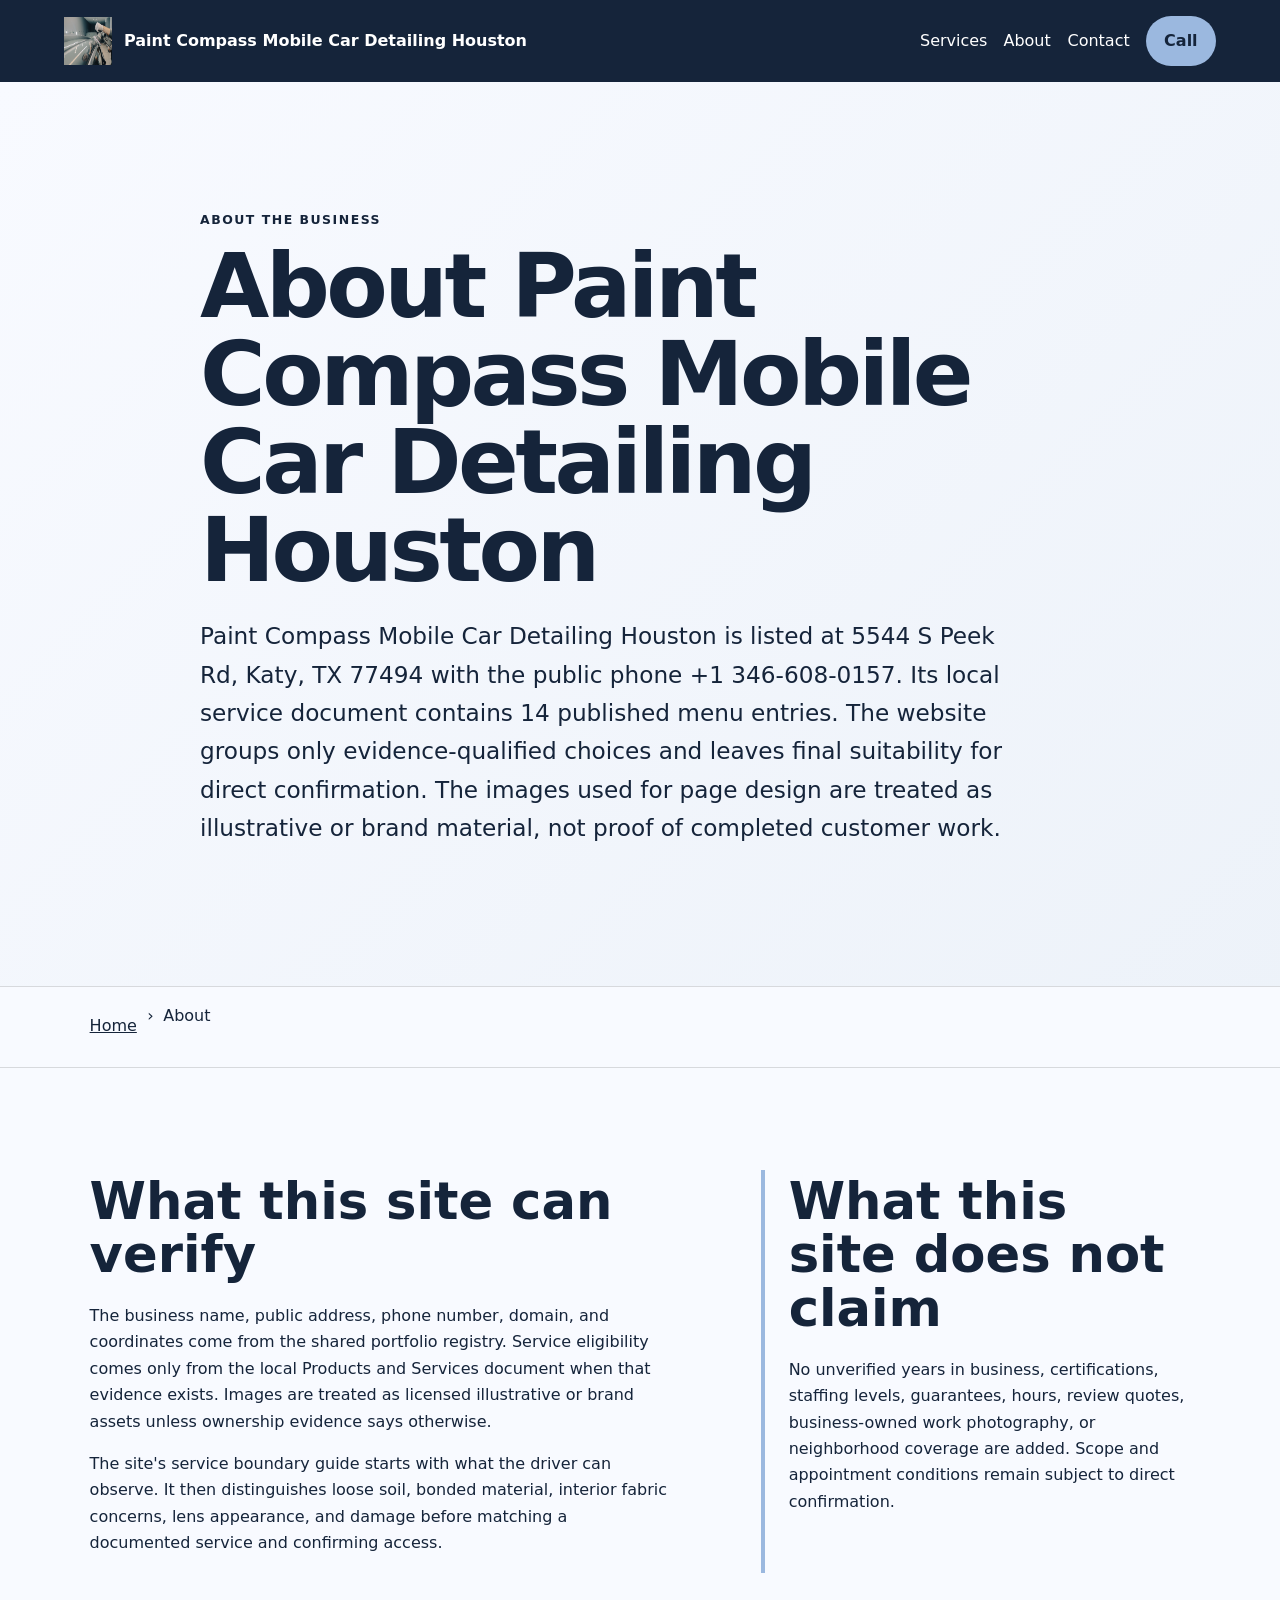
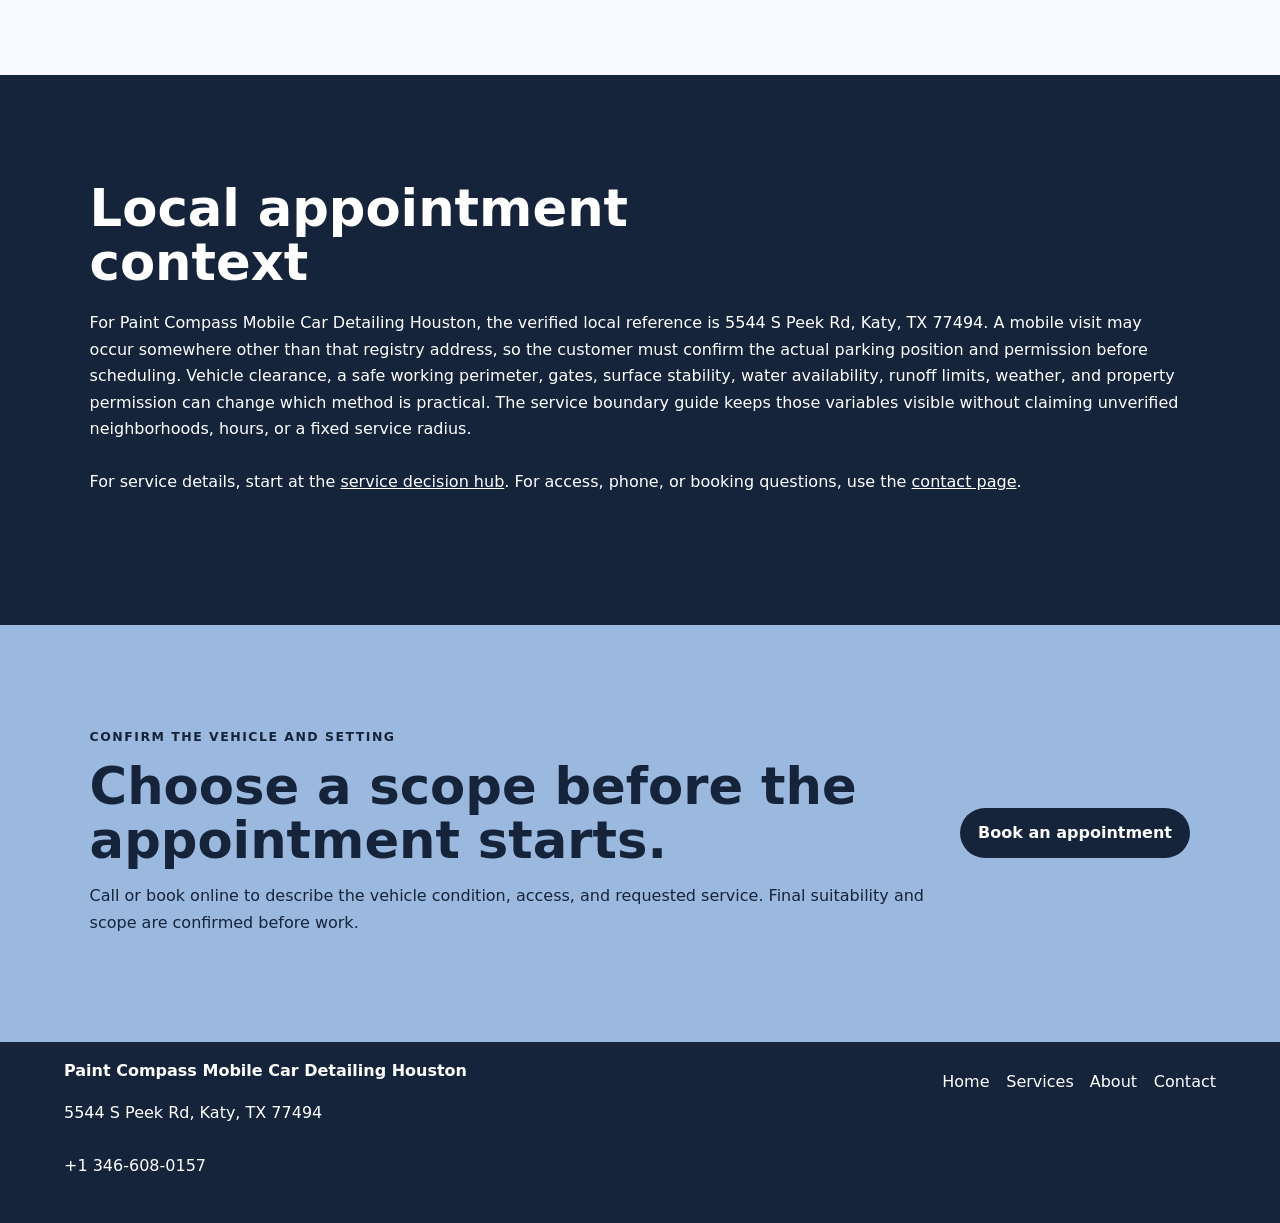
==== about/index.html @ 6cae9f38 "feat: add service SEO pages" ====
<!doctype html>
<html lang="en"><head>
  <meta charset="utf-8"><meta name="viewport" content="width=device-width,initial-scale=1">
  <title>About Paint Compass Mobile Car Detailing Houston | Katy, TX</title>
  <meta name="description" content="Verified identity, evidence boundaries, and appointment-planning approach for Paint Compass Mobile Car Detailing Houston in Katy, TX.">
  <meta name="robots" content="index, follow, max-image-preview:large, max-snippet:-1">
  <link rel="canonical" href="https://paintcompass.shop/about/">
  <meta property="og:type" content="website"><meta property="og:title" content="About Paint Compass Mobile Car Detailing Houston | Katy, TX">
  <meta property="og:description" content="Verified identity, evidence boundaries, and appointment-planning approach for Paint Compass Mobile Car Detailing Houston in Katy, TX."><meta property="og:url" content="https://paintcompass.shop/about/">
  <meta property="og:image" content="https://paintcompass.shop/assets/hero-route.jpg"><meta name="twitter:card" content="summary_large_image">
  <link rel="icon" href="/assets/favicon.svg"><link rel="stylesheet" href="/seo-pages.css"><script type="application/ld+json">{
  "@context": "https://schema.org",
  "@graph": [
    {
      "@type": "BreadcrumbList",
      "@id": "https://paintcompass.shop/about/#breadcrumb",
      "itemListElement": [
        {
          "@type": "ListItem",
          "position": 1,
          "name": "Home",
          "item": "https://paintcompass.shop/"
        },
        {
          "@type": "ListItem",
          "position": 2,
          "name": "About Paint Compass Mobile Car Detailing Houston | Katy, TX",
          "item": "https://paintcompass.shop/about/"
        }
      ]
    },
    {
      "@type": "WebPage",
      "@id": "https://paintcompass.shop/about/#webpage",
      "url": "https://paintcompass.shop/about/",
      "name": "About Paint Compass Mobile Car Detailing Houston | Katy, TX",
      "description": "Verified identity, evidence boundaries, and appointment-planning approach for Paint Compass Mobile Car Detailing Houston in Katy, TX.",
      "breadcrumb": {
        "@id": "https://paintcompass.shop/about/#breadcrumb"
      },
      "isPartOf": {
        "@id": "https://paintcompass.shop/#website"
      },
      "about": {
        "@id": "https://paintcompass.shop/#business"
      }
    },
    {
      "@type": "ImageObject",
      "@id": "https://paintcompass.shop/about/#primaryimage",
      "contentUrl": "https://paintcompass.shop/assets/hero-route.jpg",
      "caption": "Illustrative detailing artwork for Paint Compass Mobile Car Detailing Houston",
      "representativeOfPage": true
    }
  ]
}</script>
</head><body style="--pilot-accent:#9bb8df;--pilot-dark:#15243a;--pilot-paper:#f8faff">
<a class="skip-link" href="#content">Skip to content</a>
<header class="pilot-header"><a class="pilot-brand" href="/"><img src="/assets/hero-route.jpg" width="48" height="48" alt=""><span>Paint Compass Mobile Car Detailing Houston</span></a>
<nav aria-label="Primary navigation"><a href="/services/">Services</a><a href="/about/">About</a><a href="/contact/">Contact</a><a class="pilot-call" href="tel:+13466080157">Call</a></nav></header>
<main id="content"><section class="pilot-hero text-only"><div><p class="eyebrow">About the business</p><h1>About Paint Compass Mobile Car Detailing Houston</h1><p class="pilot-answer">Paint Compass Mobile Car Detailing Houston is listed at 5544 S Peek Rd, Katy, TX 77494 with the public phone +1 346-608-0157. Its local service document contains 14 published menu entries. The website groups only evidence-qualified choices and leaves final suitability for direct confirmation. The images used for page design are treated as illustrative or brand material, not proof of completed customer work.</p></div></section><nav class="breadcrumbs" aria-label="Breadcrumb"><a href="/">Home</a><span>›</span><span>About</span></nav>
<section class="pilot-section pilot-grid"><div><h2>What this site can verify</h2><p>The business name, public address, phone number, domain, and coordinates come from the shared portfolio registry. Service eligibility comes only from the local Products and Services document when that evidence exists. Images are treated as licensed illustrative or brand assets unless ownership evidence says otherwise.</p><p>The site&#x27;s service boundary guide starts with what the driver can observe. It then distinguishes loose soil, bonded material, interior fabric concerns, lens appearance, and damage before matching a documented service and confirming access.</p></div><aside><h2>What this site does not claim</h2><p>No unverified years in business, certifications, staffing levels, guarantees, hours, review quotes, business-owned work photography, or neighborhood coverage are added. Scope and appointment conditions remain subject to direct confirmation.</p></aside></section>
<section class="pilot-section tone"><h2>Local appointment context</h2><p>For Paint Compass Mobile Car Detailing Houston, the verified local reference is 5544 S Peek Rd, Katy, TX 77494. A mobile visit may occur somewhere other than that registry address, so the customer must confirm the actual parking position and permission before scheduling. Vehicle clearance, a safe working perimeter, gates, surface stability, water availability, runoff limits, weather, and property permission can change which method is practical. The service boundary guide keeps those variables visible without claiming unverified neighborhoods, hours, or a fixed service radius.</p><p>For service details, start at the <a href="/services/">service decision hub</a>. For access, phone, or booking questions, use the <a href="/contact/">contact page</a>.</p></section>
<section class="pilot-cta"><div><p class="eyebrow">Confirm the vehicle and setting</p><h2>Choose a scope before the appointment starts.</h2><p>Call or book online to describe the vehicle condition, access, and requested service. Final suitability and scope are confirmed before work.</p></div><a class="pilot-button" href="https://cal.com/sumitdatta/auto-detail-service">Book an appointment</a></section>
</main><footer class="pilot-footer"><div><strong>Paint Compass Mobile Car Detailing Houston</strong><p>5544 S Peek Rd, Katy, TX 77494</p><p><a href="tel:+13466080157">+1 346-608-0157</a></p></div><nav aria-label="Footer navigation"><a href="/">Home</a><a href="/services/">Services</a><a href="/about/">About</a><a href="/contact/">Contact</a></nav></footer>
</body></html>
---- seo-pages.css ----
*{box-sizing:border-box}html{scroll-behavior:smooth}body{margin:0;background:var(--pilot-paper);color:var(--pilot-dark);font-family:system-ui,-apple-system,BlinkMacSystemFont,"Segoe UI",sans-serif;line-height:1.65}.skip-link{position:absolute;left:-999px}.skip-link:focus{left:1rem;top:1rem;z-index:9;background:#fff;padding:.75rem}.pilot-header,.pilot-footer{display:flex;align-items:center;justify-content:space-between;gap:1.5rem;padding:1rem clamp(1rem,5vw,4rem);background:var(--pilot-dark);color:#fff}.pilot-header{position:sticky;top:0;z-index:5}.pilot-brand{display:flex;align-items:center;gap:.75rem;max-width:36rem;font-weight:800}.pilot-header a,.pilot-footer a{color:inherit;text-decoration:none}.pilot-header nav,.pilot-footer nav{display:flex;flex-wrap:wrap;gap:1rem;align-items:center}.pilot-header nav a,.pilot-footer nav a,.breadcrumbs a,.pilot-section a,.pilot-footer>div a{display:inline-flex;min-width:48px;min-height:48px;align-items:center}.pilot-call,.pilot-button{display:inline-flex;min-height:48px;align-items:center;justify-content:center;border-radius:999px;background:var(--pilot-accent);color:var(--pilot-dark)!important;padding:.75rem 1.15rem;font-weight:800;text-decoration:none}.pilot-hero{display:grid;grid-template-columns:minmax(0,1.2fr) minmax(260px,.8fr);gap:clamp(2rem,6vw,6rem);padding:clamp(4rem,9vw,8rem) clamp(1.25rem,7vw,7rem);align-items:center;background:linear-gradient(135deg,var(--pilot-paper),color-mix(in srgb,var(--pilot-accent) 18%,white))}.pilot-hero.text-only{grid-template-columns:minmax(0,880px);justify-content:center}.pilot-hero h1{font-size:clamp(2.5rem,7vw,6rem);line-height:.98;margin:.3rem 0 1.25rem;letter-spacing:-.04em}.pilot-hero img{width:100%;height:auto;aspect-ratio:4/3;object-fit:cover;border-radius:1.5rem;box-shadow:0 28px 70px #0003}.pilot-answer{font-size:clamp(1.15rem,2vw,1.45rem);max-width:52rem}.pilot-proof,.source-note{font-size:.9rem;opacity:.76}.eyebrow{text-transform:uppercase;letter-spacing:.12em;font-size:.78rem;font-weight:900}.breadcrumbs{display:flex;gap:.6rem;flex-wrap:wrap;padding:1rem clamp(1.25rem,7vw,7rem);border-block:1px solid #0002}.breadcrumbs a,.pilot-section a{color:inherit}.pilot-section{padding:clamp(3.5rem,8vw,7rem) clamp(1.25rem,7vw,7rem)}.pilot-section h2{font-size:clamp(2rem,4vw,3.6rem);line-height:1.05;max-width:18ch;margin:.3rem 0 1.3rem}.pilot-section h3{font-size:1.25rem;margin-top:2rem}.pilot-grid{display:grid;grid-template-columns:minmax(0,1.15fr) minmax(260px,.85fr);gap:clamp(2rem,7vw,7rem)}.pilot-grid aside{border-left:4px solid var(--pilot-accent);padding-left:1.5rem}.tone{background:var(--pilot-dark);color:#fff}.checklist,.steps{padding-left:1.25rem}.checklist li,.steps li{margin:.75rem 0}.steps{display:grid;grid-template-columns:repeat(5,minmax(0,1fr));gap:1rem;list-style:none;padding:0;counter-reset:step}.steps li{counter-increment:step;padding:1rem;border:1px solid #fff4;border-radius:1rem}.steps li:before{content:counter(step);display:block;font-size:2rem;font-weight:900;color:var(--pilot-accent)}.faq-list{max-width:900px}.faq-list details{border-top:1px solid #0003;padding:1rem 0}.faq-list summary{font-size:1.15rem;font-weight:800;cursor:pointer}.related-links,.service-cards{display:grid;grid-template-columns:repeat(2,minmax(0,1fr));gap:1rem}.related-links a,.service-cards article{display:block;padding:1.25rem;border:1px solid #0003;border-radius:1rem;background:#fff}.service-cards h2{font-size:1.6rem}.pilot-cta{display:flex;align-items:center;justify-content:space-between;gap:2rem;padding:clamp(3rem,7vw,6rem) clamp(1.25rem,7vw,7rem);background:var(--pilot-accent)}.pilot-cta h2{font-size:clamp(2rem,4vw,3.5rem);line-height:1.05;margin:.25rem 0}.pilot-cta .pilot-button{background:var(--pilot-dark);color:#fff!important;white-space:nowrap}.pilot-footer{align-items:flex-start}.large-link{font-size:clamp(1.4rem,3vw,2.4rem);font-weight:900}@media(max-width:800px){.pilot-header{position:static;align-items:flex-start}.pilot-brand span{display:none}.pilot-hero,.pilot-grid{grid-template-columns:1fr}.steps{grid-template-columns:1fr}.related-links,.service-cards{grid-template-columns:1fr}.pilot-cta,.pilot-footer{align-items:flex-start;flex-direction:column}}
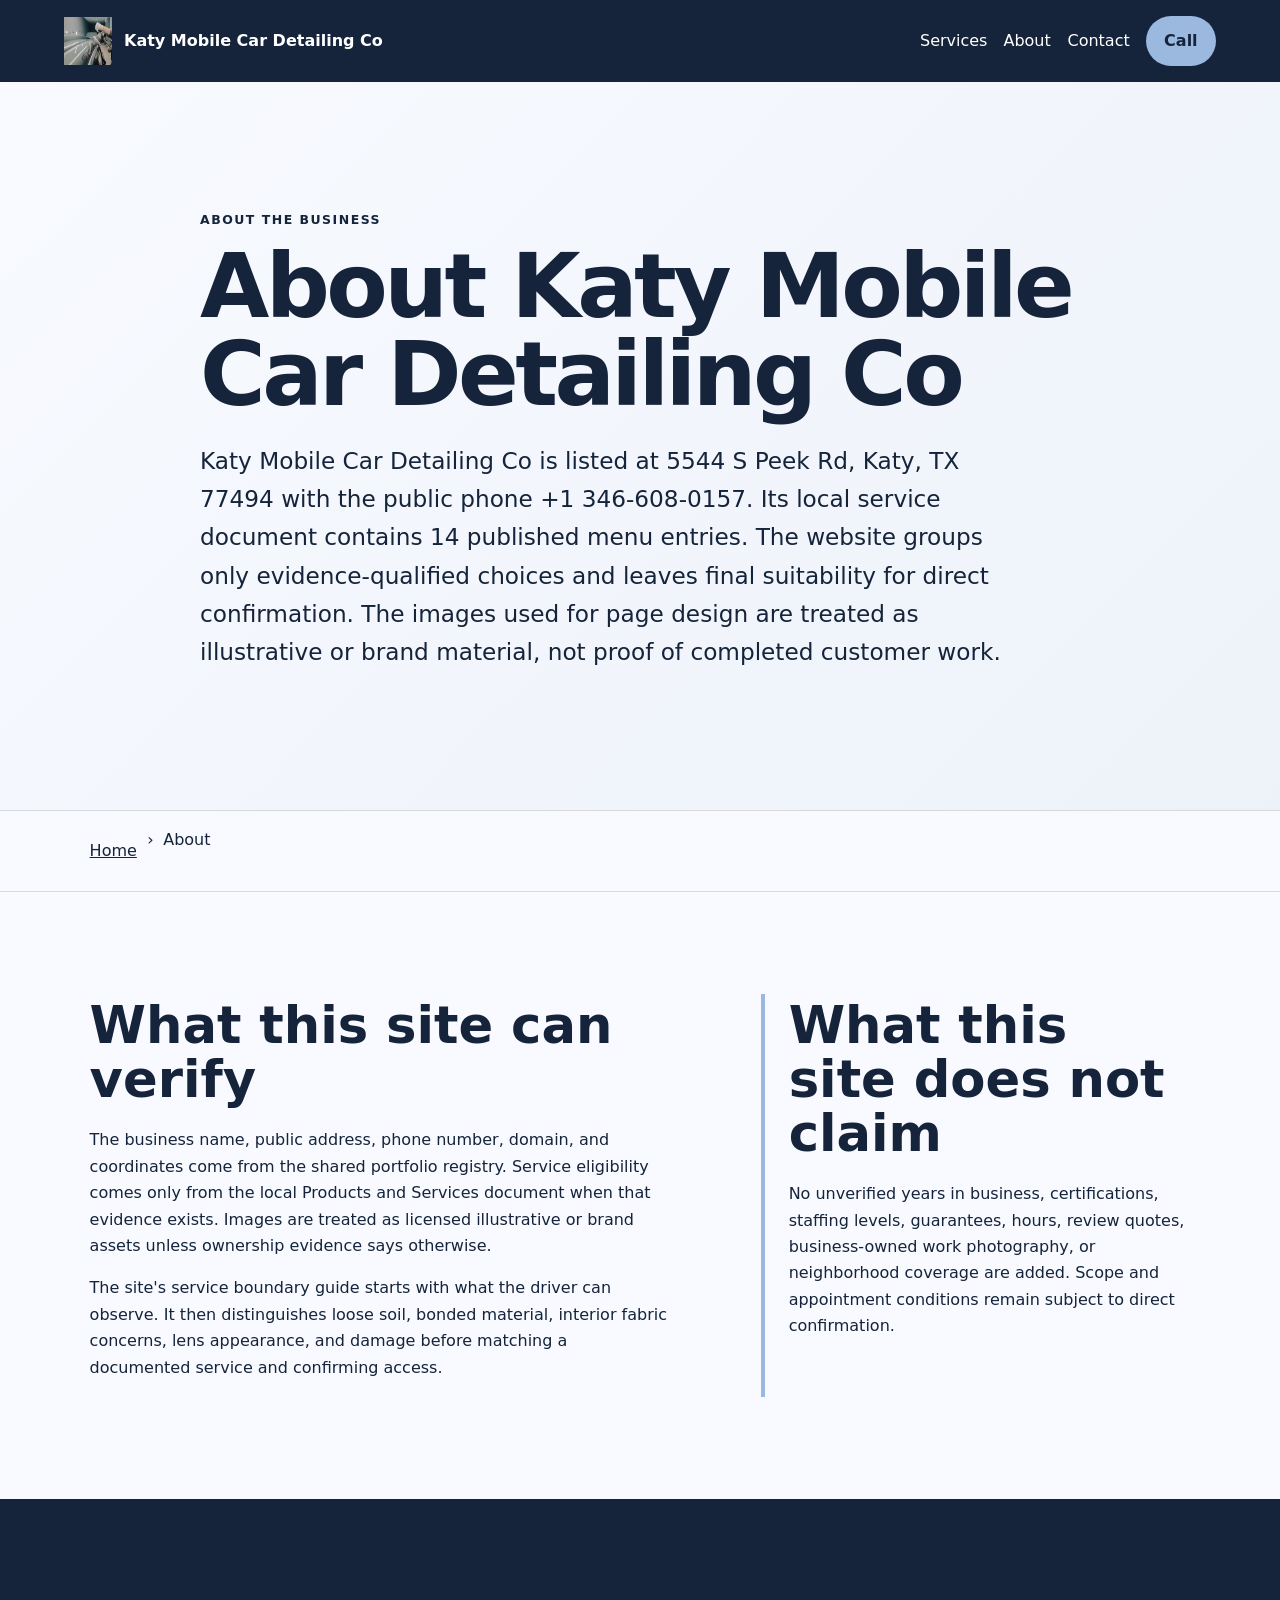
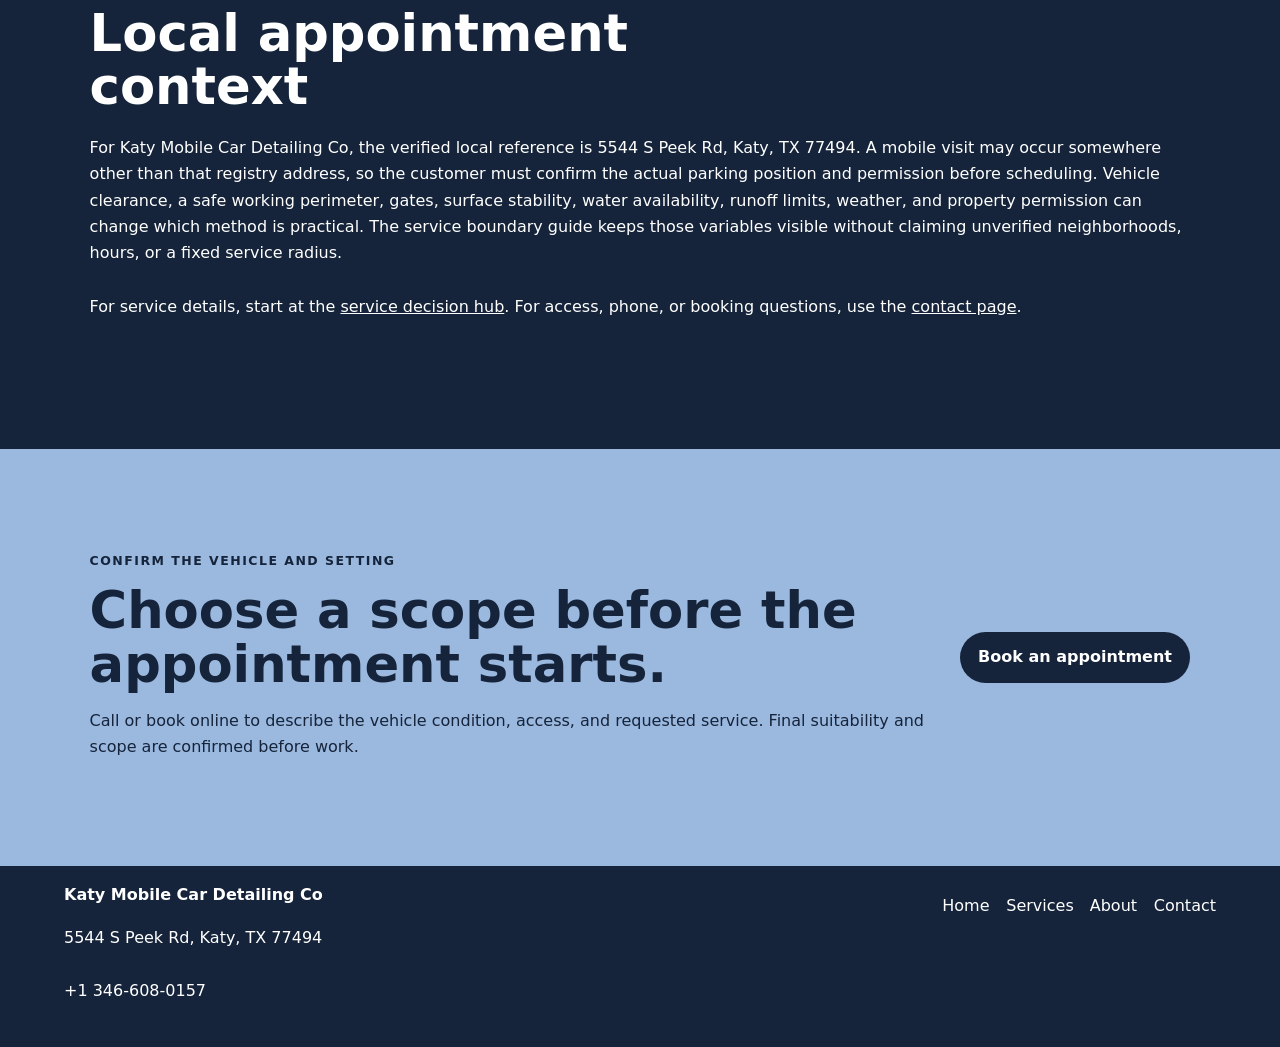
==== commit 65b93a3e: "feat: rename Katy detailing business" ====
--- a/about/index.html
+++ b/about/index.html
@@ -1,12 +1,12 @@
 <!doctype html>
 <html lang="en"><head>
   <meta charset="utf-8"><meta name="viewport" content="width=device-width,initial-scale=1">
-  <title>About Paint Compass Mobile Car Detailing Houston | Katy, TX</title>
-  <meta name="description" content="Verified identity, evidence boundaries, and appointment-planning approach for Paint Compass Mobile Car Detailing Houston in Katy, TX.">
+  <title>About Katy Mobile Car Detailing Co | Katy, TX</title>
+  <meta name="description" content="Verified identity, evidence boundaries, and appointment-planning approach for Katy Mobile Car Detailing Co in Katy, TX.">
   <meta name="robots" content="index, follow, max-image-preview:large, max-snippet:-1">
   <link rel="canonical" href="https://paintcompass.shop/about/">
-  <meta property="og:type" content="website"><meta property="og:title" content="About Paint Compass Mobile Car Detailing Houston | Katy, TX">
-  <meta property="og:description" content="Verified identity, evidence boundaries, and appointment-planning approach for Paint Compass Mobile Car Detailing Houston in Katy, TX."><meta property="og:url" content="https://paintcompass.shop/about/">
+  <meta property="og:type" content="website"><meta property="og:title" content="About Katy Mobile Car Detailing Co | Katy, TX">
+  <meta property="og:description" content="Verified identity, evidence boundaries, and appointment-planning approach for Katy Mobile Car Detailing Co in Katy, TX."><meta property="og:url" content="https://paintcompass.shop/about/">
   <meta property="og:image" content="https://paintcompass.shop/assets/hero-route.jpg"><meta name="twitter:card" content="summary_large_image">
   <link rel="icon" href="/assets/favicon.svg"><link rel="stylesheet" href="/seo-pages.css"><script type="application/ld+json">{
   "@context": "https://schema.org",
@@ -24,7 +24,7 @@
         {
           "@type": "ListItem",
           "position": 2,
-          "name": "About Paint Compass Mobile Car Detailing Houston | Katy, TX",
+          "name": "About Katy Mobile Car Detailing Co | Katy, TX",
           "item": "https://paintcompass.shop/about/"
         }
       ]
@@ -33,8 +33,8 @@
       "@type": "WebPage",
       "@id": "https://paintcompass.shop/about/#webpage",
       "url": "https://paintcompass.shop/about/",
-      "name": "About Paint Compass Mobile Car Detailing Houston | Katy, TX",
-      "description": "Verified identity, evidence boundaries, and appointment-planning approach for Paint Compass Mobile Car Detailing Houston in Katy, TX.",
+      "name": "About Katy Mobile Car Detailing Co | Katy, TX",
+      "description": "Verified identity, evidence boundaries, and appointment-planning approach for Katy Mobile Car Detailing Co in Katy, TX.",
       "breadcrumb": {
         "@id": "https://paintcompass.shop/about/#breadcrumb"
       },
@@ -49,18 +49,18 @@
       "@type": "ImageObject",
       "@id": "https://paintcompass.shop/about/#primaryimage",
       "contentUrl": "https://paintcompass.shop/assets/hero-route.jpg",
-      "caption": "Illustrative detailing artwork for Paint Compass Mobile Car Detailing Houston",
+      "caption": "Illustrative detailing artwork for Katy Mobile Car Detailing Co",
       "representativeOfPage": true
     }
   ]
 }</script>
 </head><body style="--pilot-accent:#9bb8df;--pilot-dark:#15243a;--pilot-paper:#f8faff">
 <a class="skip-link" href="#content">Skip to content</a>
-<header class="pilot-header"><a class="pilot-brand" href="/"><img src="/assets/hero-route.jpg" width="48" height="48" alt=""><span>Paint Compass Mobile Car Detailing Houston</span></a>
+<header class="pilot-header"><a class="pilot-brand" href="/"><img src="/assets/hero-route.jpg" width="48" height="48" alt=""><span>Katy Mobile Car Detailing Co</span></a>
 <nav aria-label="Primary navigation"><a href="/services/">Services</a><a href="/about/">About</a><a href="/contact/">Contact</a><a class="pilot-call" href="tel:+13466080157">Call</a></nav></header>
-<main id="content"><section class="pilot-hero text-only"><div><p class="eyebrow">About the business</p><h1>About Paint Compass Mobile Car Detailing Houston</h1><p class="pilot-answer">Paint Compass Mobile Car Detailing Houston is listed at 5544 S Peek Rd, Katy, TX 77494 with the public phone +1 346-608-0157. Its local service document contains 14 published menu entries. The website groups only evidence-qualified choices and leaves final suitability for direct confirmation. The images used for page design are treated as illustrative or brand material, not proof of completed customer work.</p></div></section><nav class="breadcrumbs" aria-label="Breadcrumb"><a href="/">Home</a><span>›</span><span>About</span></nav>
+<main id="content"><section class="pilot-hero text-only"><div><p class="eyebrow">About the business</p><h1>About Katy Mobile Car Detailing Co</h1><p class="pilot-answer">Katy Mobile Car Detailing Co is listed at 5544 S Peek Rd, Katy, TX 77494 with the public phone +1 346-608-0157. Its local service document contains 14 published menu entries. The website groups only evidence-qualified choices and leaves final suitability for direct confirmation. The images used for page design are treated as illustrative or brand material, not proof of completed customer work.</p></div></section><nav class="breadcrumbs" aria-label="Breadcrumb"><a href="/">Home</a><span>›</span><span>About</span></nav>
 <section class="pilot-section pilot-grid"><div><h2>What this site can verify</h2><p>The business name, public address, phone number, domain, and coordinates come from the shared portfolio registry. Service eligibility comes only from the local Products and Services document when that evidence exists. Images are treated as licensed illustrative or brand assets unless ownership evidence says otherwise.</p><p>The site&#x27;s service boundary guide starts with what the driver can observe. It then distinguishes loose soil, bonded material, interior fabric concerns, lens appearance, and damage before matching a documented service and confirming access.</p></div><aside><h2>What this site does not claim</h2><p>No unverified years in business, certifications, staffing levels, guarantees, hours, review quotes, business-owned work photography, or neighborhood coverage are added. Scope and appointment conditions remain subject to direct confirmation.</p></aside></section>
-<section class="pilot-section tone"><h2>Local appointment context</h2><p>For Paint Compass Mobile Car Detailing Houston, the verified local reference is 5544 S Peek Rd, Katy, TX 77494. A mobile visit may occur somewhere other than that registry address, so the customer must confirm the actual parking position and permission before scheduling. Vehicle clearance, a safe working perimeter, gates, surface stability, water availability, runoff limits, weather, and property permission can change which method is practical. The service boundary guide keeps those variables visible without claiming unverified neighborhoods, hours, or a fixed service radius.</p><p>For service details, start at the <a href="/services/">service decision hub</a>. For access, phone, or booking questions, use the <a href="/contact/">contact page</a>.</p></section>
+<section class="pilot-section tone"><h2>Local appointment context</h2><p>For Katy Mobile Car Detailing Co, the verified local reference is 5544 S Peek Rd, Katy, TX 77494. A mobile visit may occur somewhere other than that registry address, so the customer must confirm the actual parking position and permission before scheduling. Vehicle clearance, a safe working perimeter, gates, surface stability, water availability, runoff limits, weather, and property permission can change which method is practical. The service boundary guide keeps those variables visible without claiming unverified neighborhoods, hours, or a fixed service radius.</p><p>For service details, start at the <a href="/services/">service decision hub</a>. For access, phone, or booking questions, use the <a href="/contact/">contact page</a>.</p></section>
 <section class="pilot-cta"><div><p class="eyebrow">Confirm the vehicle and setting</p><h2>Choose a scope before the appointment starts.</h2><p>Call or book online to describe the vehicle condition, access, and requested service. Final suitability and scope are confirmed before work.</p></div><a class="pilot-button" href="https://cal.com/sumitdatta/auto-detail-service">Book an appointment</a></section>
-</main><footer class="pilot-footer"><div><strong>Paint Compass Mobile Car Detailing Houston</strong><p>5544 S Peek Rd, Katy, TX 77494</p><p><a href="tel:+13466080157">+1 346-608-0157</a></p></div><nav aria-label="Footer navigation"><a href="/">Home</a><a href="/services/">Services</a><a href="/about/">About</a><a href="/contact/">Contact</a></nav></footer>
+</main><footer class="pilot-footer"><div><strong>Katy Mobile Car Detailing Co</strong><p>5544 S Peek Rd, Katy, TX 77494</p><p><a href="tel:+13466080157">+1 346-608-0157</a></p></div><nav aria-label="Footer navigation"><a href="/">Home</a><a href="/services/">Services</a><a href="/about/">About</a><a href="/contact/">Contact</a></nav></footer>
 </body></html>
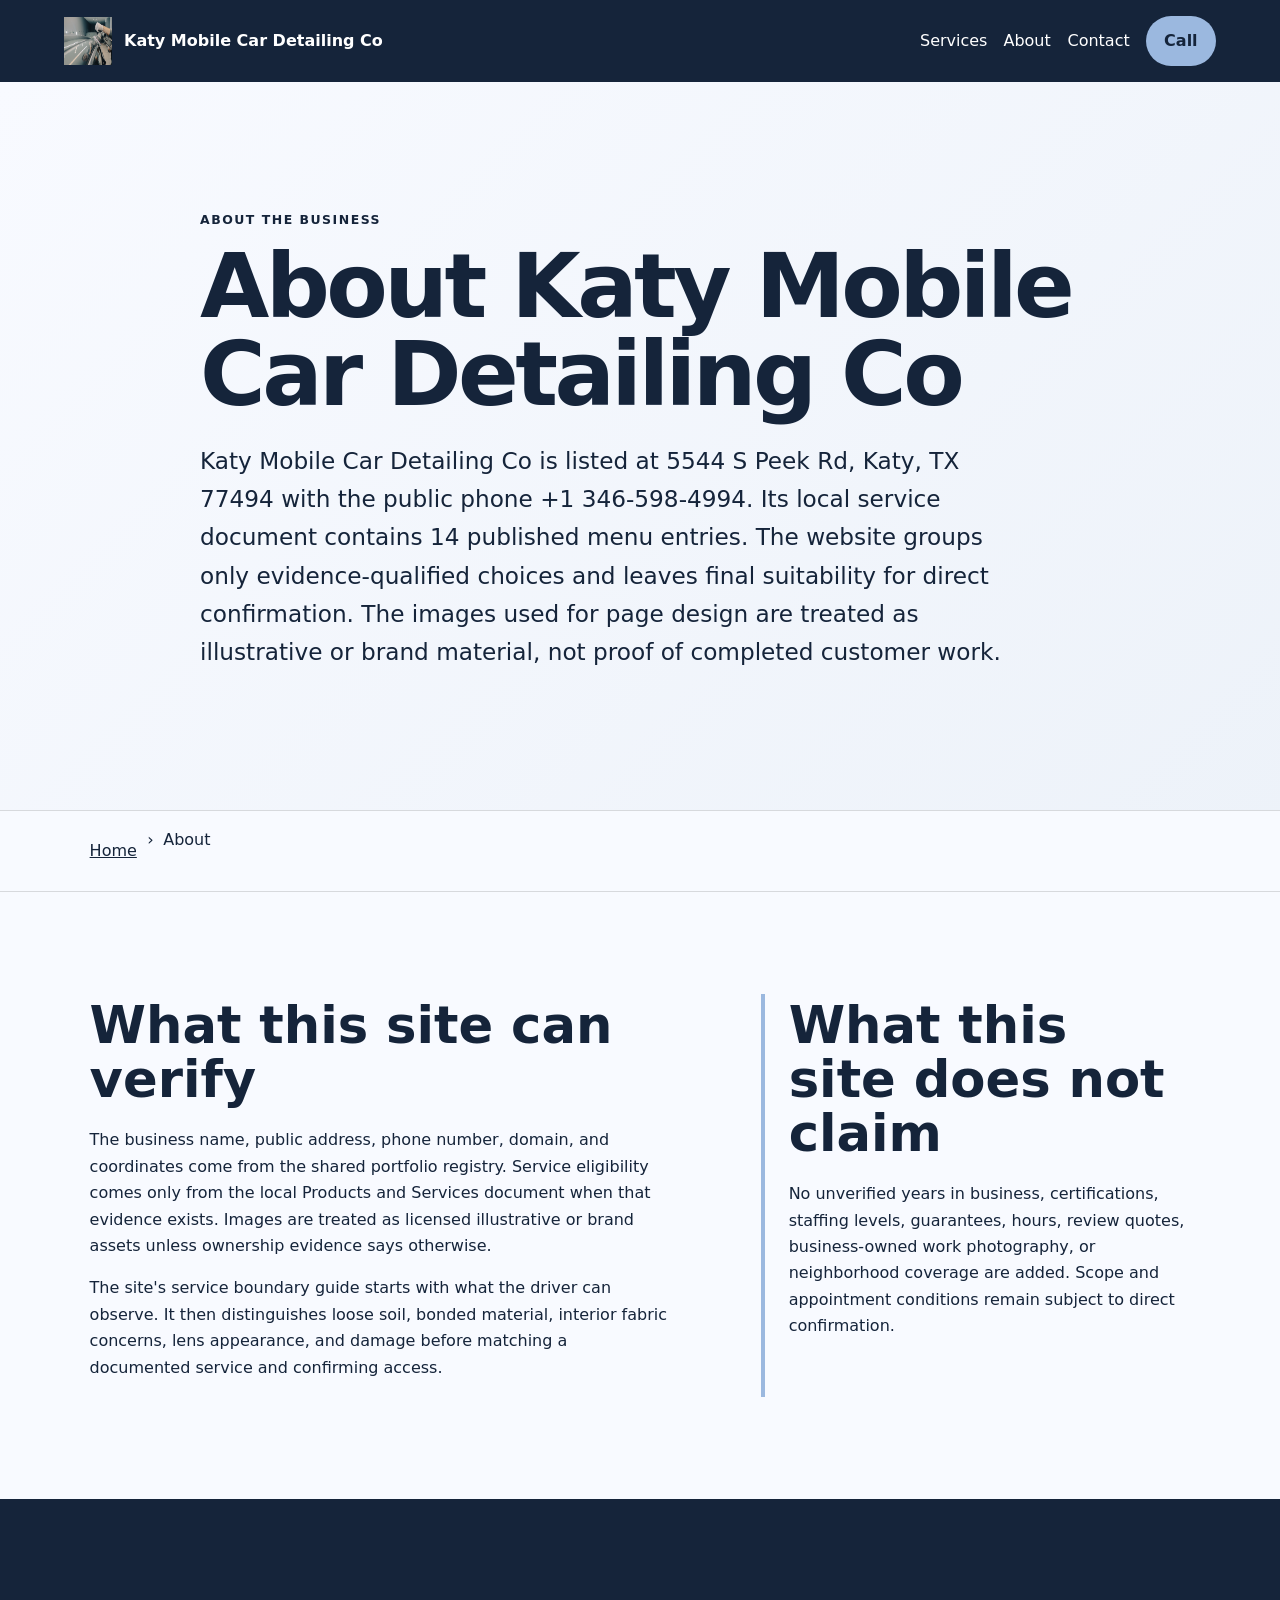
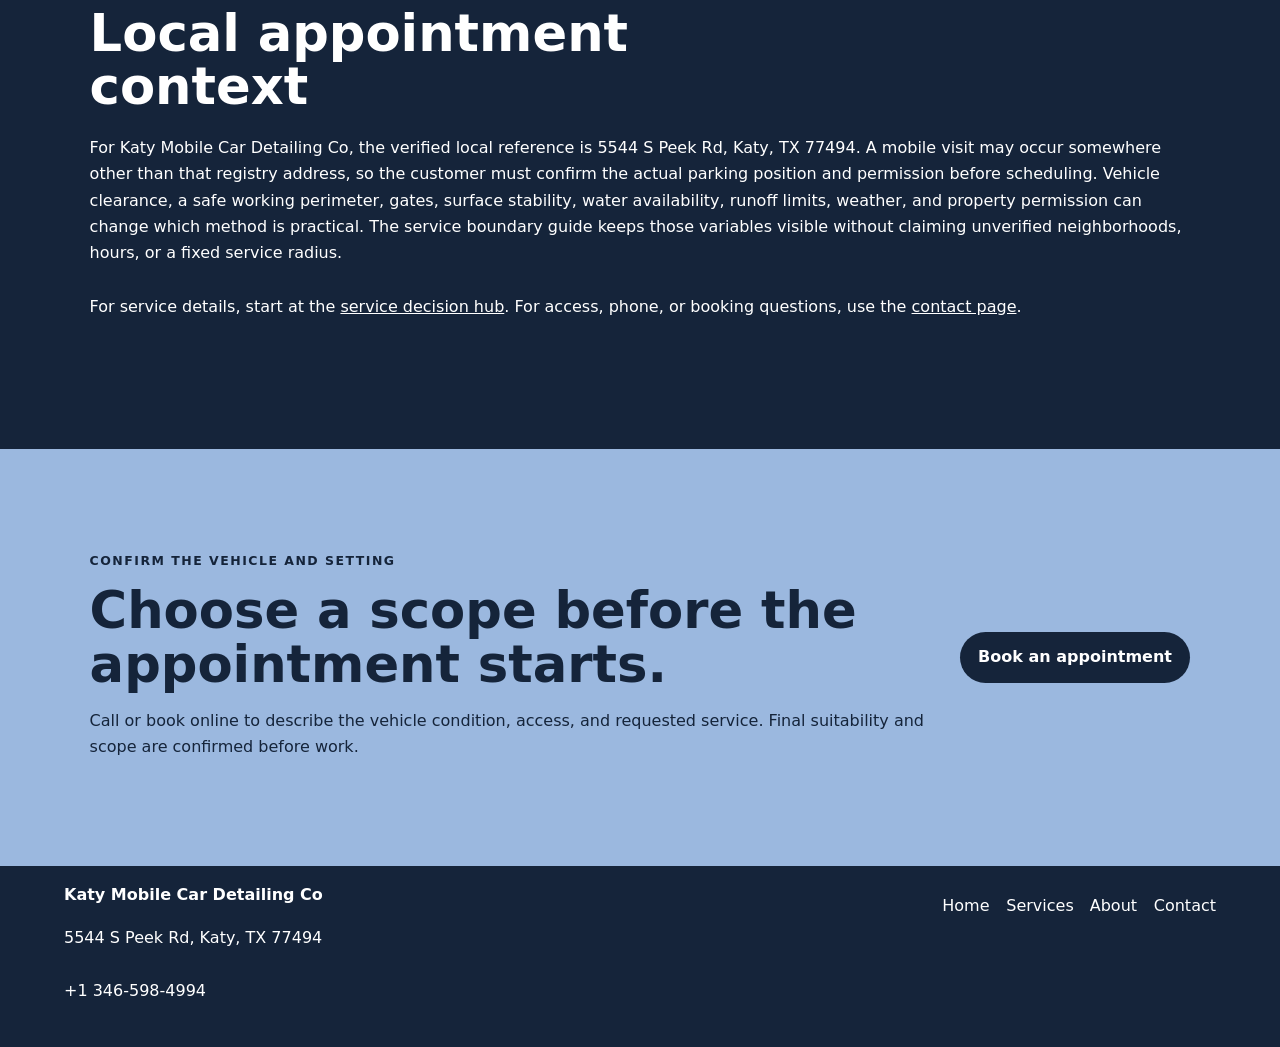
==== commit 9f46dc6a: "feat: migrate Katy brand domain and phone" ====
--- a/about/index.html
+++ b/about/index.html
@@ -4,51 +4,51 @@
   <title>About Katy Mobile Car Detailing Co | Katy, TX</title>
   <meta name="description" content="Verified identity, evidence boundaries, and appointment-planning approach for Katy Mobile Car Detailing Co in Katy, TX.">
   <meta name="robots" content="index, follow, max-image-preview:large, max-snippet:-1">
-  <link rel="canonical" href="https://paintcompass.shop/about/">
+  <link rel="canonical" href="https://katymobilecardetailing.shop/about/">
   <meta property="og:type" content="website"><meta property="og:title" content="About Katy Mobile Car Detailing Co | Katy, TX">
-  <meta property="og:description" content="Verified identity, evidence boundaries, and appointment-planning approach for Katy Mobile Car Detailing Co in Katy, TX."><meta property="og:url" content="https://paintcompass.shop/about/">
-  <meta property="og:image" content="https://paintcompass.shop/assets/hero-route.jpg"><meta name="twitter:card" content="summary_large_image">
+  <meta property="og:description" content="Verified identity, evidence boundaries, and appointment-planning approach for Katy Mobile Car Detailing Co in Katy, TX."><meta property="og:url" content="https://katymobilecardetailing.shop/about/">
+  <meta property="og:image" content="https://katymobilecardetailing.shop/assets/hero-route.jpg"><meta name="twitter:card" content="summary_large_image">
   <link rel="icon" href="/assets/favicon.svg"><link rel="stylesheet" href="/seo-pages.css"><script type="application/ld+json">{
   "@context": "https://schema.org",
   "@graph": [
     {
       "@type": "BreadcrumbList",
-      "@id": "https://paintcompass.shop/about/#breadcrumb",
+      "@id": "https://katymobilecardetailing.shop/about/#breadcrumb",
       "itemListElement": [
         {
           "@type": "ListItem",
           "position": 1,
           "name": "Home",
-          "item": "https://paintcompass.shop/"
+          "item": "https://katymobilecardetailing.shop/"
         },
         {
           "@type": "ListItem",
           "position": 2,
           "name": "About Katy Mobile Car Detailing Co | Katy, TX",
-          "item": "https://paintcompass.shop/about/"
+          "item": "https://katymobilecardetailing.shop/about/"
         }
       ]
     },
     {
       "@type": "WebPage",
-      "@id": "https://paintcompass.shop/about/#webpage",
-      "url": "https://paintcompass.shop/about/",
+      "@id": "https://katymobilecardetailing.shop/about/#webpage",
+      "url": "https://katymobilecardetailing.shop/about/",
       "name": "About Katy Mobile Car Detailing Co | Katy, TX",
       "description": "Verified identity, evidence boundaries, and appointment-planning approach for Katy Mobile Car Detailing Co in Katy, TX.",
       "breadcrumb": {
-        "@id": "https://paintcompass.shop/about/#breadcrumb"
+        "@id": "https://katymobilecardetailing.shop/about/#breadcrumb"
       },
       "isPartOf": {
-        "@id": "https://paintcompass.shop/#website"
+        "@id": "https://katymobilecardetailing.shop/#website"
       },
       "about": {
-        "@id": "https://paintcompass.shop/#business"
+        "@id": "https://katymobilecardetailing.shop/#business"
       }
     },
     {
       "@type": "ImageObject",
-      "@id": "https://paintcompass.shop/about/#primaryimage",
-      "contentUrl": "https://paintcompass.shop/assets/hero-route.jpg",
+      "@id": "https://katymobilecardetailing.shop/about/#primaryimage",
+      "contentUrl": "https://katymobilecardetailing.shop/assets/hero-route.jpg",
       "caption": "Illustrative detailing artwork for Katy Mobile Car Detailing Co",
       "representativeOfPage": true
     }
@@ -57,10 +57,10 @@
 </head><body style="--pilot-accent:#9bb8df;--pilot-dark:#15243a;--pilot-paper:#f8faff">
 <a class="skip-link" href="#content">Skip to content</a>
 <header class="pilot-header"><a class="pilot-brand" href="/"><img src="/assets/hero-route.jpg" width="48" height="48" alt=""><span>Katy Mobile Car Detailing Co</span></a>
-<nav aria-label="Primary navigation"><a href="/services/">Services</a><a href="/about/">About</a><a href="/contact/">Contact</a><a class="pilot-call" href="tel:+13466080157">Call</a></nav></header>
-<main id="content"><section class="pilot-hero text-only"><div><p class="eyebrow">About the business</p><h1>About Katy Mobile Car Detailing Co</h1><p class="pilot-answer">Katy Mobile Car Detailing Co is listed at 5544 S Peek Rd, Katy, TX 77494 with the public phone +1 346-608-0157. Its local service document contains 14 published menu entries. The website groups only evidence-qualified choices and leaves final suitability for direct confirmation. The images used for page design are treated as illustrative or brand material, not proof of completed customer work.</p></div></section><nav class="breadcrumbs" aria-label="Breadcrumb"><a href="/">Home</a><span>›</span><span>About</span></nav>
+<nav aria-label="Primary navigation"><a href="/services/">Services</a><a href="/about/">About</a><a href="/contact/">Contact</a><a class="pilot-call" href="tel:+13465984994">Call</a></nav></header>
+<main id="content"><section class="pilot-hero text-only"><div><p class="eyebrow">About the business</p><h1>About Katy Mobile Car Detailing Co</h1><p class="pilot-answer">Katy Mobile Car Detailing Co is listed at 5544 S Peek Rd, Katy, TX 77494 with the public phone +1 346-598-4994. Its local service document contains 14 published menu entries. The website groups only evidence-qualified choices and leaves final suitability for direct confirmation. The images used for page design are treated as illustrative or brand material, not proof of completed customer work.</p></div></section><nav class="breadcrumbs" aria-label="Breadcrumb"><a href="/">Home</a><span>›</span><span>About</span></nav>
 <section class="pilot-section pilot-grid"><div><h2>What this site can verify</h2><p>The business name, public address, phone number, domain, and coordinates come from the shared portfolio registry. Service eligibility comes only from the local Products and Services document when that evidence exists. Images are treated as licensed illustrative or brand assets unless ownership evidence says otherwise.</p><p>The site&#x27;s service boundary guide starts with what the driver can observe. It then distinguishes loose soil, bonded material, interior fabric concerns, lens appearance, and damage before matching a documented service and confirming access.</p></div><aside><h2>What this site does not claim</h2><p>No unverified years in business, certifications, staffing levels, guarantees, hours, review quotes, business-owned work photography, or neighborhood coverage are added. Scope and appointment conditions remain subject to direct confirmation.</p></aside></section>
 <section class="pilot-section tone"><h2>Local appointment context</h2><p>For Katy Mobile Car Detailing Co, the verified local reference is 5544 S Peek Rd, Katy, TX 77494. A mobile visit may occur somewhere other than that registry address, so the customer must confirm the actual parking position and permission before scheduling. Vehicle clearance, a safe working perimeter, gates, surface stability, water availability, runoff limits, weather, and property permission can change which method is practical. The service boundary guide keeps those variables visible without claiming unverified neighborhoods, hours, or a fixed service radius.</p><p>For service details, start at the <a href="/services/">service decision hub</a>. For access, phone, or booking questions, use the <a href="/contact/">contact page</a>.</p></section>
 <section class="pilot-cta"><div><p class="eyebrow">Confirm the vehicle and setting</p><h2>Choose a scope before the appointment starts.</h2><p>Call or book online to describe the vehicle condition, access, and requested service. Final suitability and scope are confirmed before work.</p></div><a class="pilot-button" href="https://cal.com/sumitdatta/auto-detail-service">Book an appointment</a></section>
-</main><footer class="pilot-footer"><div><strong>Katy Mobile Car Detailing Co</strong><p>5544 S Peek Rd, Katy, TX 77494</p><p><a href="tel:+13466080157">+1 346-608-0157</a></p></div><nav aria-label="Footer navigation"><a href="/">Home</a><a href="/services/">Services</a><a href="/about/">About</a><a href="/contact/">Contact</a></nav></footer>
+</main><footer class="pilot-footer"><div><strong>Katy Mobile Car Detailing Co</strong><p>5544 S Peek Rd, Katy, TX 77494</p><p><a href="tel:+13465984994">+1 346-598-4994</a></p></div><nav aria-label="Footer navigation"><a href="/">Home</a><a href="/services/">Services</a><a href="/about/">About</a><a href="/contact/">Contact</a></nav></footer>
 </body></html>
